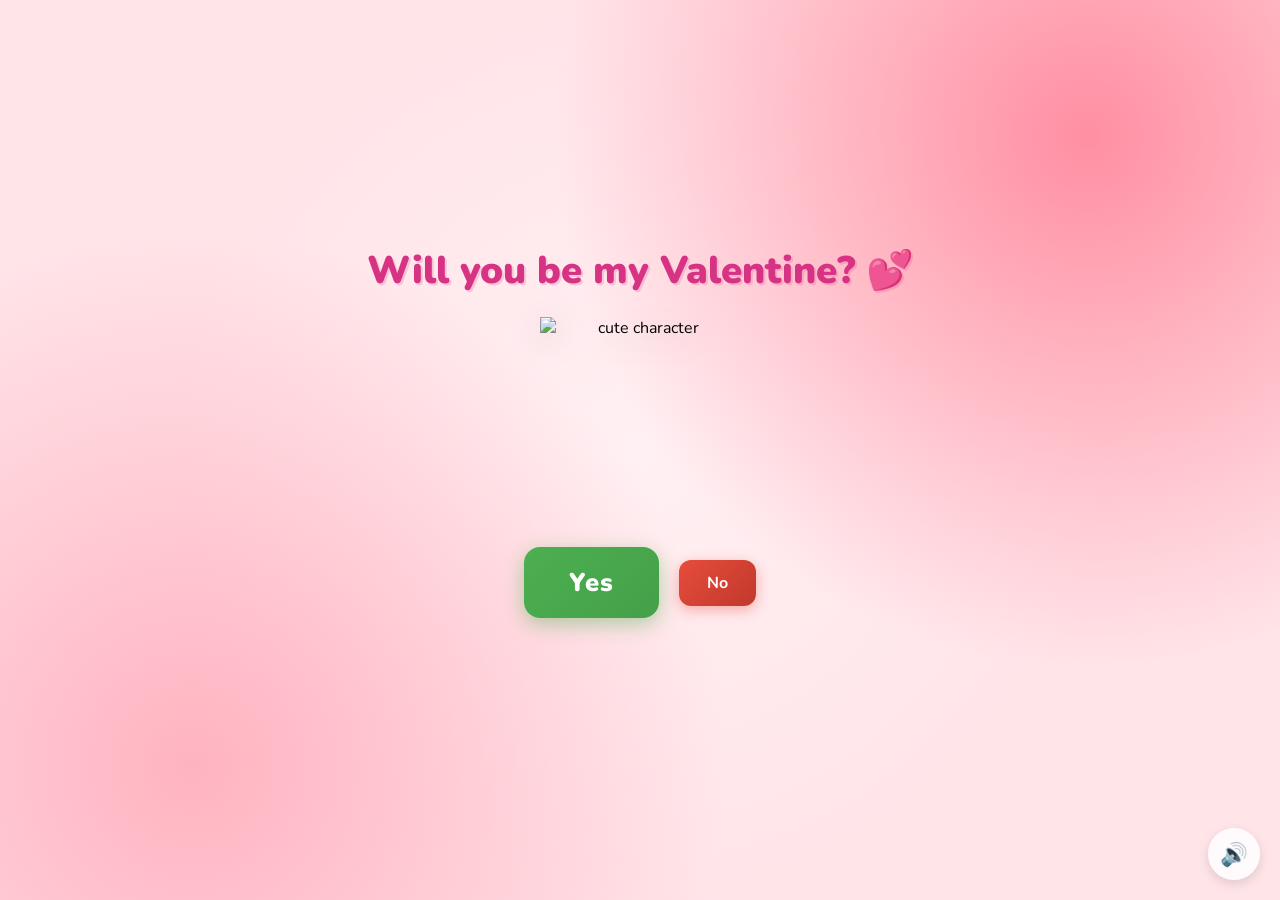
==== index.html @ d0c40d1e "Add files via upload" ====
<!DOCTYPE html>
<html lang="en">
<head>
    <meta charset="UTF-8">
    <meta name="viewport" content="width=device-width, initial-scale=1.0">
    <title>Will you be my Valentine? 💕</title>
    <link rel="preconnect" href="https://fonts.googleapis.com">
    <link href="https://fonts.googleapis.com/css2?family=Nunito:wght@400;700;800;900&display=swap" rel="stylesheet">
    <link rel="stylesheet" href="style.css">
</head>
<body>
    <div class="hearts-bg"></div>

    <div class="container">
        <h1>Will you be my Valentine? 💕</h1>

        <div class="gif-container">
            <img id="cat-gif" src="https://media.tenor.com/EBV7OT7ACfwAAAAj/u-u-qua-qua-u-quaa.gif" alt="cute character">
        </div>

        <div class="buttons">
            <button id="yes-btn" onclick="handleYesClick()">Yes</button>
            <button id="no-btn" onclick="handleNoClick()">No</button>
        </div>
        <div id="tease-toast"></div>
    </div>

    <audio id="bg-music" loop autoplay muted>
        <source src="music/beabadoobee - Glue Song (Lyrics).mp3" type="audio/mpeg">
    </audio>

    <button id="music-toggle" onclick="toggleMusic()" title="Toggle music">🔊</button>

    <script src="script.js"></script>
</body>
</html>
---- style.css ----
* {
    margin: 0;
    padding: 0;
    box-sizing: border-box;
}

body {
    background-color: #FFE4E8;
    font-family: 'Nunito', sans-serif;
    min-height: 100vh;
    display: flex;
    justify-content: center;
    align-items: center;
    overflow: hidden;
    background-image:
        radial-gradient(circle at 15% 85%, #ffb3c1 0%, transparent 40%),
        radial-gradient(circle at 85% 15%, #ff8fa3 0%, transparent 40%),
        radial-gradient(circle at 50% 50%, #fff0f3 0%, transparent 60%);
}

/* Floating hearts background */
.hearts-bg {
    position: fixed;
    top: 0; left: 0; right: 0; bottom: 0;
    pointer-events: none;
    z-index: 0;
    overflow: hidden;
}

.hearts-bg::before,
.hearts-bg::after {
    content: '💕 💗 💖 💝 💓';
    position: absolute;
    font-size: 1.5rem;
    opacity: 0.15;
    animation: floatHearts 12s linear infinite;
    white-space: nowrap;
    top: 100%;
    left: 10%;
}

.hearts-bg::after {
    animation-delay: 6s;
    left: 60%;
    content: '💗 💕 💓 💖 💝';
}

@keyframes floatHearts {
    from { transform: translateY(0); opacity: 0.15; }
    to { transform: translateY(-110vh); opacity: 0; }
}

.container {
    position: relative;
    z-index: 1;
    text-align: center;
    padding: 40px 20px;
}

h1 {
    font-size: 2.4rem;
    color: #d63384;
    font-weight: 900;
    margin-bottom: 20px;
    text-shadow: 2px 2px 0px rgba(214, 51, 132, 0.2);
    animation: wiggle 2s ease-in-out infinite;
}

@keyframes wiggle {
    0%, 100% { transform: rotate(-1deg); }
    50% { transform: rotate(1deg); }
}

.gif-container {
    margin: 20px auto;
    display: flex;
    justify-content: center;
}

#cat-gif {
    width: 200px;
    height: 200px;
    object-fit: contain;
    filter: drop-shadow(0 8px 16px rgba(0,0,0,0.15));
    transition: opacity 0.3s ease;
}

.buttons {
    display: flex;
    gap: 20px;
    justify-content: center;
    align-items: center;
    margin-top: 30px;
    flex-wrap: wrap;
}

#yes-btn {
    background: linear-gradient(135deg, #4CAF50, #45a049);
    color: white;
    border: none;
    border-radius: 16px;
    font-size: 1.6rem;
    font-weight: 900;
    font-family: 'Nunito', sans-serif;
    padding: 18px 45px;
    cursor: pointer;
    transition: transform 0.15s, box-shadow 0.15s;
    box-shadow: 0 6px 20px rgba(76, 175, 80, 0.45);
    letter-spacing: 1px;
}

#yes-btn:hover {
    transform: scale(1.06) translateY(-2px);
    box-shadow: 0 10px 28px rgba(76, 175, 80, 0.55);
}

#yes-btn:active {
    transform: scale(0.98);
}

#no-btn {
    background: linear-gradient(135deg, #e74c3c, #c0392b);
    color: white;
    border: none;
    border-radius: 12px;
    font-size: 1rem;
    font-weight: 700;
    font-family: 'Nunito', sans-serif;
    padding: 12px 28px;
    cursor: pointer;
    transition: background 0.2s, left 0.25s ease, top 0.25s ease;
    box-shadow: 0 4px 14px rgba(231, 76, 60, 0.4);
}

#no-btn:hover {
    background: linear-gradient(135deg, #c0392b, #a93226);
}


#tease-toast {
    margin-top: 14px;
    font-size: 1rem;
    color: #d63384;
    font-weight: 700;
    font-style: italic;
    opacity: 0;
    transform: translateY(6px);
    transition: opacity 0.3s ease, transform 0.3s ease;
    min-height: 1.5rem;
}

#tease-toast.show {
    opacity: 1;
    transform: translateY(0);
}

/* Music toggle button */
#music-toggle {
    position: fixed;
    bottom: 20px;
    right: 20px;
    background: rgba(255, 255, 255, 0.85);
    border: none;
    border-radius: 50%;
    width: 52px;
    height: 52px;
    font-size: 1.4rem;
    cursor: pointer;
    backdrop-filter: blur(10px);
    box-shadow: 0 4px 12px rgba(0, 0, 0, 0.12);
    transition: transform 0.2s;
    z-index: 100;
}

#music-toggle:hover {
    transform: scale(1.1);
}

/* Yes page specific */
.yes-container h1.yes-title {
    font-size: 2.8rem;
    animation: bounceTitle 0.6s ease infinite alternate;
}

@keyframes bounceTitle {
    from { transform: translateY(0) rotate(-1deg); }
    to { transform: translateY(-12px) rotate(1deg); }
}

.yes-message {
    font-size: 1.4rem;
    color: #e91e8c;
    font-weight: 700;
    margin-top: 24px;
    animation: fadeIn 1s ease 0.5s both;
}

@keyframes fadeIn {
    from { opacity: 0; transform: translateY(10px); }
    to { opacity: 1; transform: translateY(0); }
}

.yes-container #cat-gif {
    width: 260px;
    height: 260px;
}
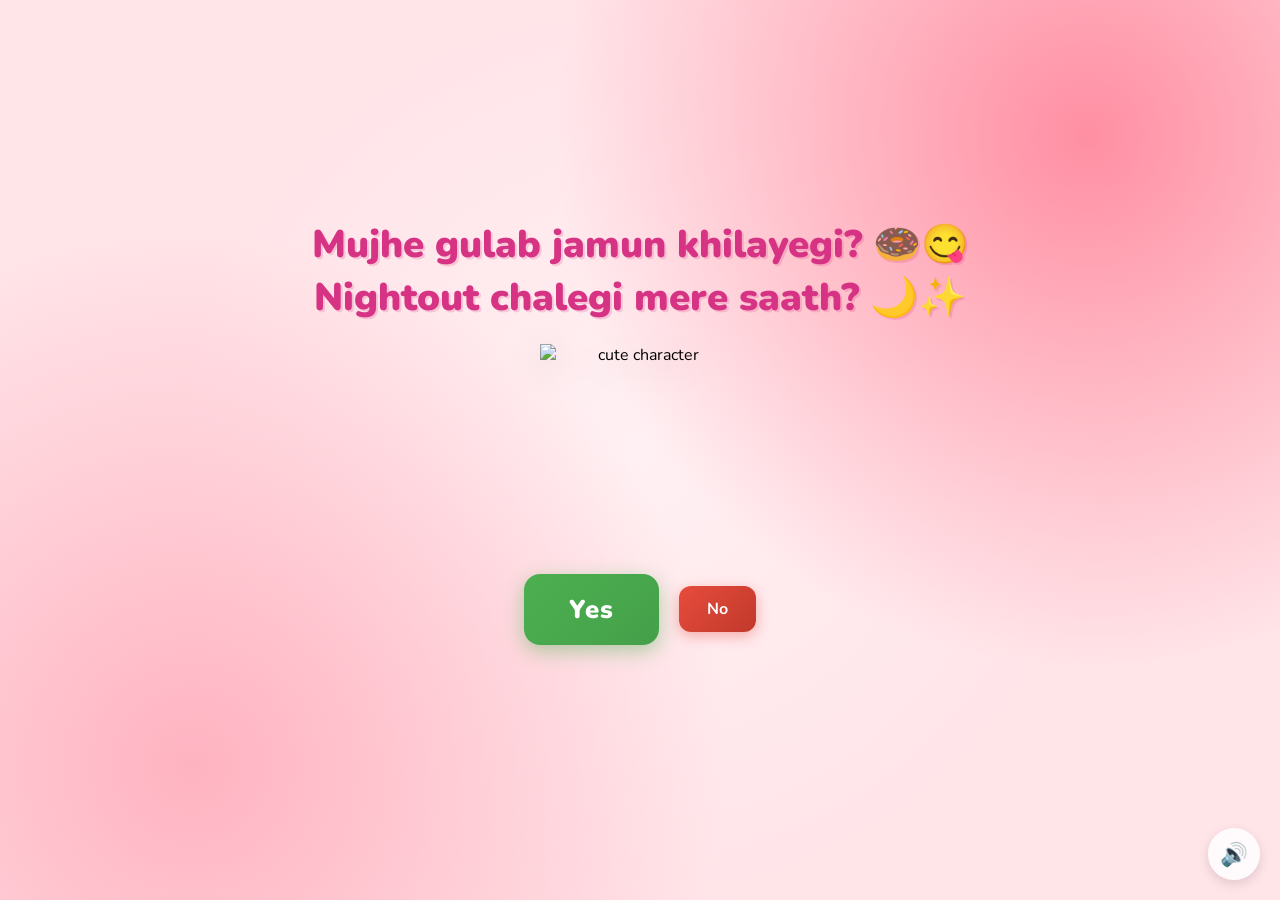
==== commit 08267073: "Update index.html" ====
--- a/index.html
+++ b/index.html
@@ -3,7 +3,7 @@
 <head>
     <meta charset="UTF-8">
     <meta name="viewport" content="width=device-width, initial-scale=1.0">
-    <title>Will you be my Valentine? 💕</title>
+    <title>Ravina 💕</title>
     <link rel="preconnect" href="https://fonts.googleapis.com">
     <link href="https://fonts.googleapis.com/css2?family=Nunito:wght@400;700;800;900&display=swap" rel="stylesheet">
     <link rel="stylesheet" href="style.css">
@@ -12,7 +12,7 @@
     <div class="hearts-bg"></div>
 
     <div class="container">
-        <h1>Will you be my Valentine? 💕</h1>
+        <h1>Mujhe gulab jamun khilayegi? 🍩😋<br>Nightout chalegi mere saath? 🌙✨</h1>
 
         <div class="gif-container">
             <img id="cat-gif" src="https://media.tenor.com/EBV7OT7ACfwAAAAj/u-u-qua-qua-u-quaa.gif" alt="cute character">
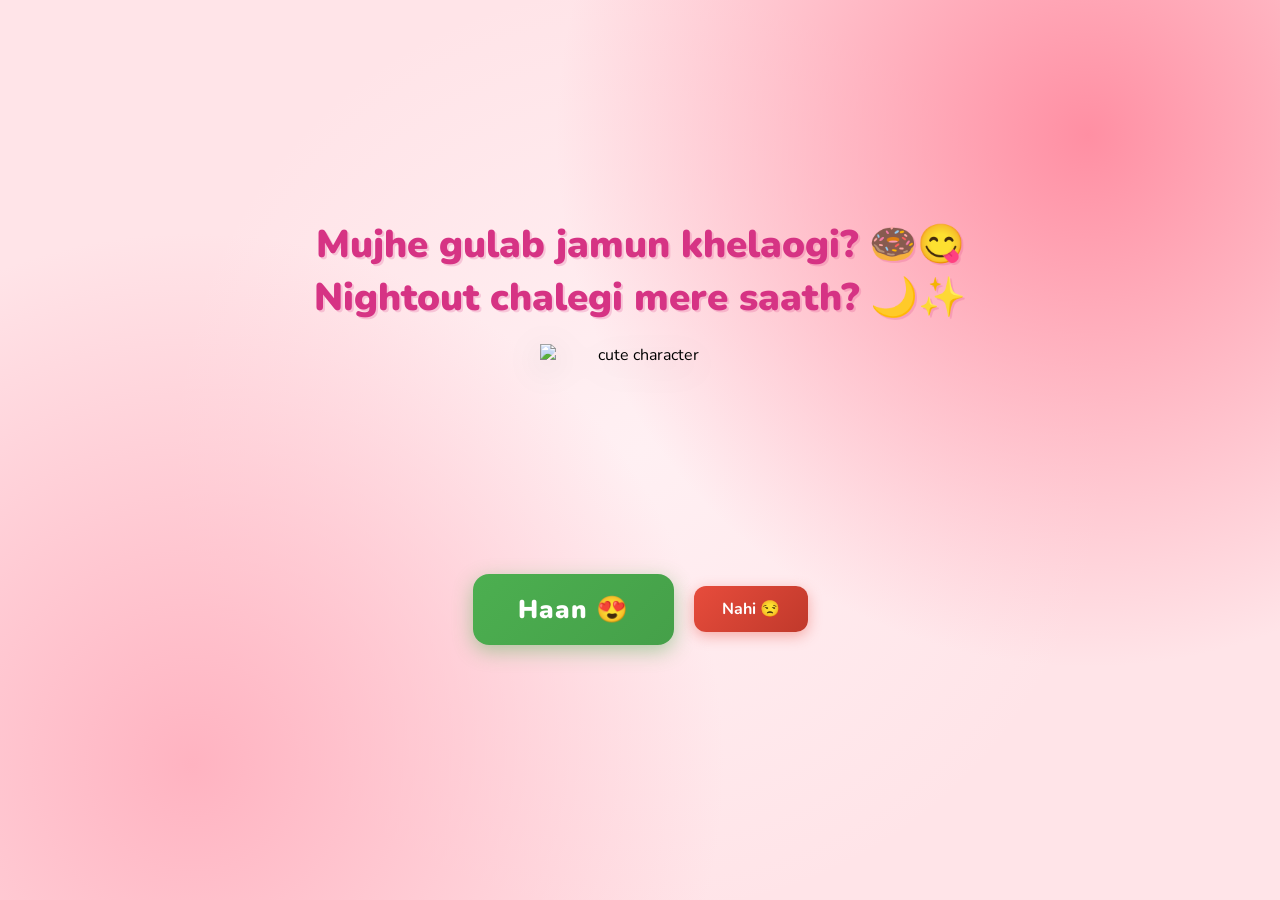
==== commit 804d15ad: "Update index.html" ====
--- a/index.html
+++ b/index.html
@@ -4,33 +4,33 @@
     <meta charset="UTF-8">
     <meta name="viewport" content="width=device-width, initial-scale=1.0">
     <title>Ravina 💕</title>
-    <link rel="preconnect" href="https://fonts.googleapis.com">
+
     <link href="https://fonts.googleapis.com/css2?family=Nunito:wght@400;700;800;900&display=swap" rel="stylesheet">
     <link rel="stylesheet" href="style.css">
 </head>
 <body>
+
     <div class="hearts-bg"></div>
 
     <div class="container">
-        <h1>Mujhe gulab jamun khilayegi? 🍩😋<br>Nightout chalegi mere saath? 🌙✨</h1>
+        <h1>
+            Mujhe gulab jamun khelaogi? 🍩😋<br>
+            Nightout chalegi mere saath? 🌙✨
+        </h1>
 
         <div class="gif-container">
             <img id="cat-gif" src="https://media.tenor.com/EBV7OT7ACfwAAAAj/u-u-qua-qua-u-quaa.gif" alt="cute character">
         </div>
 
         <div class="buttons">
-            <button id="yes-btn" onclick="handleYesClick()">Yes</button>
-            <button id="no-btn" onclick="handleNoClick()">No</button>
+            <button id="yes-btn" onclick="handleYesClick()">Haan 😍</button>
+            <button id="no-btn" onclick="handleNoClick()">Nahi 😒</button>
         </div>
+
         <div id="tease-toast"></div>
     </div>
 
-    <audio id="bg-music" loop autoplay muted>
-        <source src="music/beabadoobee - Glue Song (Lyrics).mp3" type="audio/mpeg">
-    </audio>
+    <script src="script.js"></script>
 
-    <button id="music-toggle" onclick="toggleMusic()" title="Toggle music">🔊</button>
-
-    <script src="script.js"></script>
 </body>
 </html>
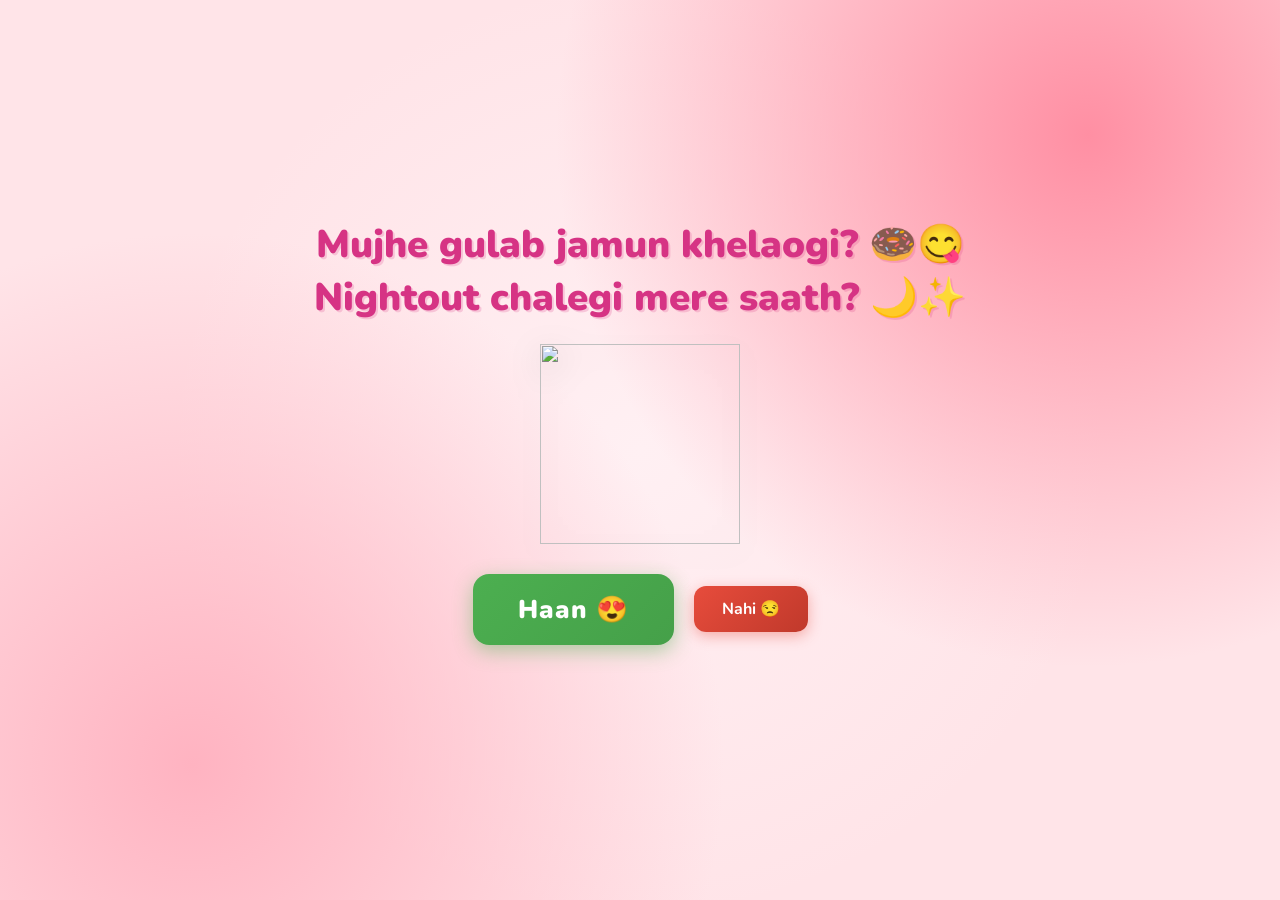
==== commit 2e64e07a: "Update index.html" ====
--- a/index.html
+++ b/index.html
@@ -10,27 +10,26 @@
 </head>
 <body>
 
-    <div class="hearts-bg"></div>
+<div class="hearts-bg"></div>
 
-    <div class="container">
-        <h1>
-            Mujhe gulab jamun khelaogi? 🍩😋<br>
-            Nightout chalegi mere saath? 🌙✨
-        </h1>
+<div class="container">
+    <h1>
+        Mujhe gulab jamun khelaogi? 🍩😋<br>
+        Nightout chalegi mere saath? 🌙✨
+    </h1>
 
-        <div class="gif-container">
-            <img id="cat-gif" src="https://media.tenor.com/EBV7OT7ACfwAAAAj/u-u-qua-qua-u-quaa.gif" alt="cute character">
-        </div>
-
-        <div class="buttons">
-            <button id="yes-btn" onclick="handleYesClick()">Haan 😍</button>
-            <button id="no-btn" onclick="handleNoClick()">Nahi 😒</button>
-        </div>
-
-        <div id="tease-toast"></div>
+    <div class="gif-container">
+        <img id="cat-gif" src="https://media.tenor.com/EBV7OT7ACfwAAAAj/u-u-qua-qua-u-quaa.gif">
     </div>
 
-    <script src="script.js"></script>
+    <div class="buttons">
+        <button id="yes-btn" onclick="handleYesClick()">Haan 😍</button>
+        <button id="no-btn" onclick="handleNoClick()">Nahi 😒</button>
+    </div>
 
+    <div id="tease-toast"></div>
+</div>
+
+<script src="script.js"></script>
 </body>
 </html>
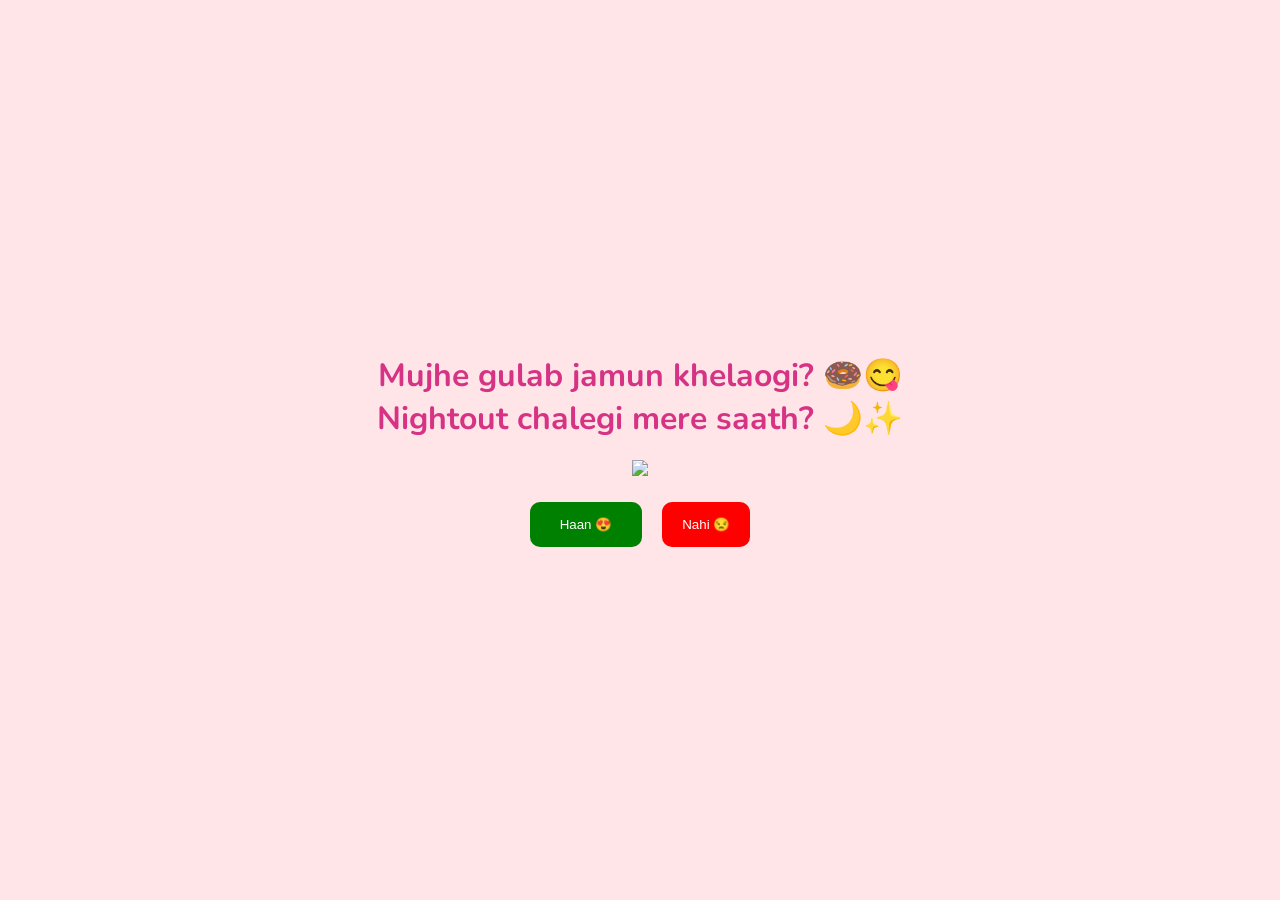
==== commit 7db2ac59: "Update index.html" ====
--- a/index.html
+++ b/index.html
@@ -23,13 +23,13 @@
     </div>
 
     <div class="buttons">
-        <button id="yes-btn" onclick="handleYesClick()">Haan 😍</button>
-        <button id="no-btn" onclick="handleNoClick()">Nahi 😒</button>
+        <button id="yes-btn">Haan 😍</button>
+        <button id="no-btn">Nahi 😒</button>
     </div>
 
     <div id="tease-toast"></div>
 </div>
 
-<script src="script.js"></script>
+<script src="script.js" defer></script>
 </body>
 </html>
--- a/style.css
+++ b/style.css
@@ -12,195 +12,40 @@
     justify-content: center;
     align-items: center;
     overflow: hidden;
-    background-image:
-        radial-gradient(circle at 15% 85%, #ffb3c1 0%, transparent 40%),
-        radial-gradient(circle at 85% 15%, #ff8fa3 0%, transparent 40%),
-        radial-gradient(circle at 50% 50%, #fff0f3 0%, transparent 60%);
-}
-
-/* Floating hearts background */
-.hearts-bg {
-    position: fixed;
-    top: 0; left: 0; right: 0; bottom: 0;
-    pointer-events: none;
-    z-index: 0;
-    overflow: hidden;
-}
-
-.hearts-bg::before,
-.hearts-bg::after {
-    content: '💕 💗 💖 💝 💓';
-    position: absolute;
-    font-size: 1.5rem;
-    opacity: 0.15;
-    animation: floatHearts 12s linear infinite;
-    white-space: nowrap;
-    top: 100%;
-    left: 10%;
-}
-
-.hearts-bg::after {
-    animation-delay: 6s;
-    left: 60%;
-    content: '💗 💕 💓 💖 💝';
-}
-
-@keyframes floatHearts {
-    from { transform: translateY(0); opacity: 0.15; }
-    to { transform: translateY(-110vh); opacity: 0; }
 }
 
 .container {
-    position: relative;
-    z-index: 1;
     text-align: center;
-    padding: 40px 20px;
 }
 
 h1 {
-    font-size: 2.4rem;
     color: #d63384;
-    font-weight: 900;
-    margin-bottom: 20px;
-    text-shadow: 2px 2px 0px rgba(214, 51, 132, 0.2);
-    animation: wiggle 2s ease-in-out infinite;
+    font-size: 2rem;
 }
 
-@keyframes wiggle {
-    0%, 100% { transform: rotate(-1deg); }
-    50% { transform: rotate(1deg); }
-}
-
-.gif-container {
-    margin: 20px auto;
-    display: flex;
-    justify-content: center;
-}
-
-#cat-gif {
+.gif-container img {
     width: 200px;
-    height: 200px;
-    object-fit: contain;
-    filter: drop-shadow(0 8px 16px rgba(0,0,0,0.15));
-    transition: opacity 0.3s ease;
+    margin: 20px 0;
 }
 
 .buttons {
     display: flex;
     gap: 20px;
     justify-content: center;
-    align-items: center;
-    margin-top: 30px;
-    flex-wrap: wrap;
 }
 
 #yes-btn {
-    background: linear-gradient(135deg, #4CAF50, #45a049);
+    background: green;
     color: white;
+    padding: 15px 30px;
+    border-radius: 10px;
     border: none;
-    border-radius: 16px;
-    font-size: 1.6rem;
-    font-weight: 900;
-    font-family: 'Nunito', sans-serif;
-    padding: 18px 45px;
-    cursor: pointer;
-    transition: transform 0.15s, box-shadow 0.15s;
-    box-shadow: 0 6px 20px rgba(76, 175, 80, 0.45);
-    letter-spacing: 1px;
-}
-
-#yes-btn:hover {
-    transform: scale(1.06) translateY(-2px);
-    box-shadow: 0 10px 28px rgba(76, 175, 80, 0.55);
-}
-
-#yes-btn:active {
-    transform: scale(0.98);
 }
 
 #no-btn {
-    background: linear-gradient(135deg, #e74c3c, #c0392b);
+    background: red;
     color: white;
+    padding: 10px 20px;
+    border-radius: 10px;
     border: none;
-    border-radius: 12px;
-    font-size: 1rem;
-    font-weight: 700;
-    font-family: 'Nunito', sans-serif;
-    padding: 12px 28px;
-    cursor: pointer;
-    transition: background 0.2s, left 0.25s ease, top 0.25s ease;
-    box-shadow: 0 4px 14px rgba(231, 76, 60, 0.4);
 }
-
-#no-btn:hover {
-    background: linear-gradient(135deg, #c0392b, #a93226);
-}
-
-
-#tease-toast {
-    margin-top: 14px;
-    font-size: 1rem;
-    color: #d63384;
-    font-weight: 700;
-    font-style: italic;
-    opacity: 0;
-    transform: translateY(6px);
-    transition: opacity 0.3s ease, transform 0.3s ease;
-    min-height: 1.5rem;
-}
-
-#tease-toast.show {
-    opacity: 1;
-    transform: translateY(0);
-}
-
-/* Music toggle button */
-#music-toggle {
-    position: fixed;
-    bottom: 20px;
-    right: 20px;
-    background: rgba(255, 255, 255, 0.85);
-    border: none;
-    border-radius: 50%;
-    width: 52px;
-    height: 52px;
-    font-size: 1.4rem;
-    cursor: pointer;
-    backdrop-filter: blur(10px);
-    box-shadow: 0 4px 12px rgba(0, 0, 0, 0.12);
-    transition: transform 0.2s;
-    z-index: 100;
-}
-
-#music-toggle:hover {
-    transform: scale(1.1);
-}
-
-/* Yes page specific */
-.yes-container h1.yes-title {
-    font-size: 2.8rem;
-    animation: bounceTitle 0.6s ease infinite alternate;
-}
-
-@keyframes bounceTitle {
-    from { transform: translateY(0) rotate(-1deg); }
-    to { transform: translateY(-12px) rotate(1deg); }
-}
-
-.yes-message {
-    font-size: 1.4rem;
-    color: #e91e8c;
-    font-weight: 700;
-    margin-top: 24px;
-    animation: fadeIn 1s ease 0.5s both;
-}
-
-@keyframes fadeIn {
-    from { opacity: 0; transform: translateY(10px); }
-    to { opacity: 1; transform: translateY(0); }
-}
-
-.yes-container #cat-gif {
-    width: 260px;
-    height: 260px;
-}
